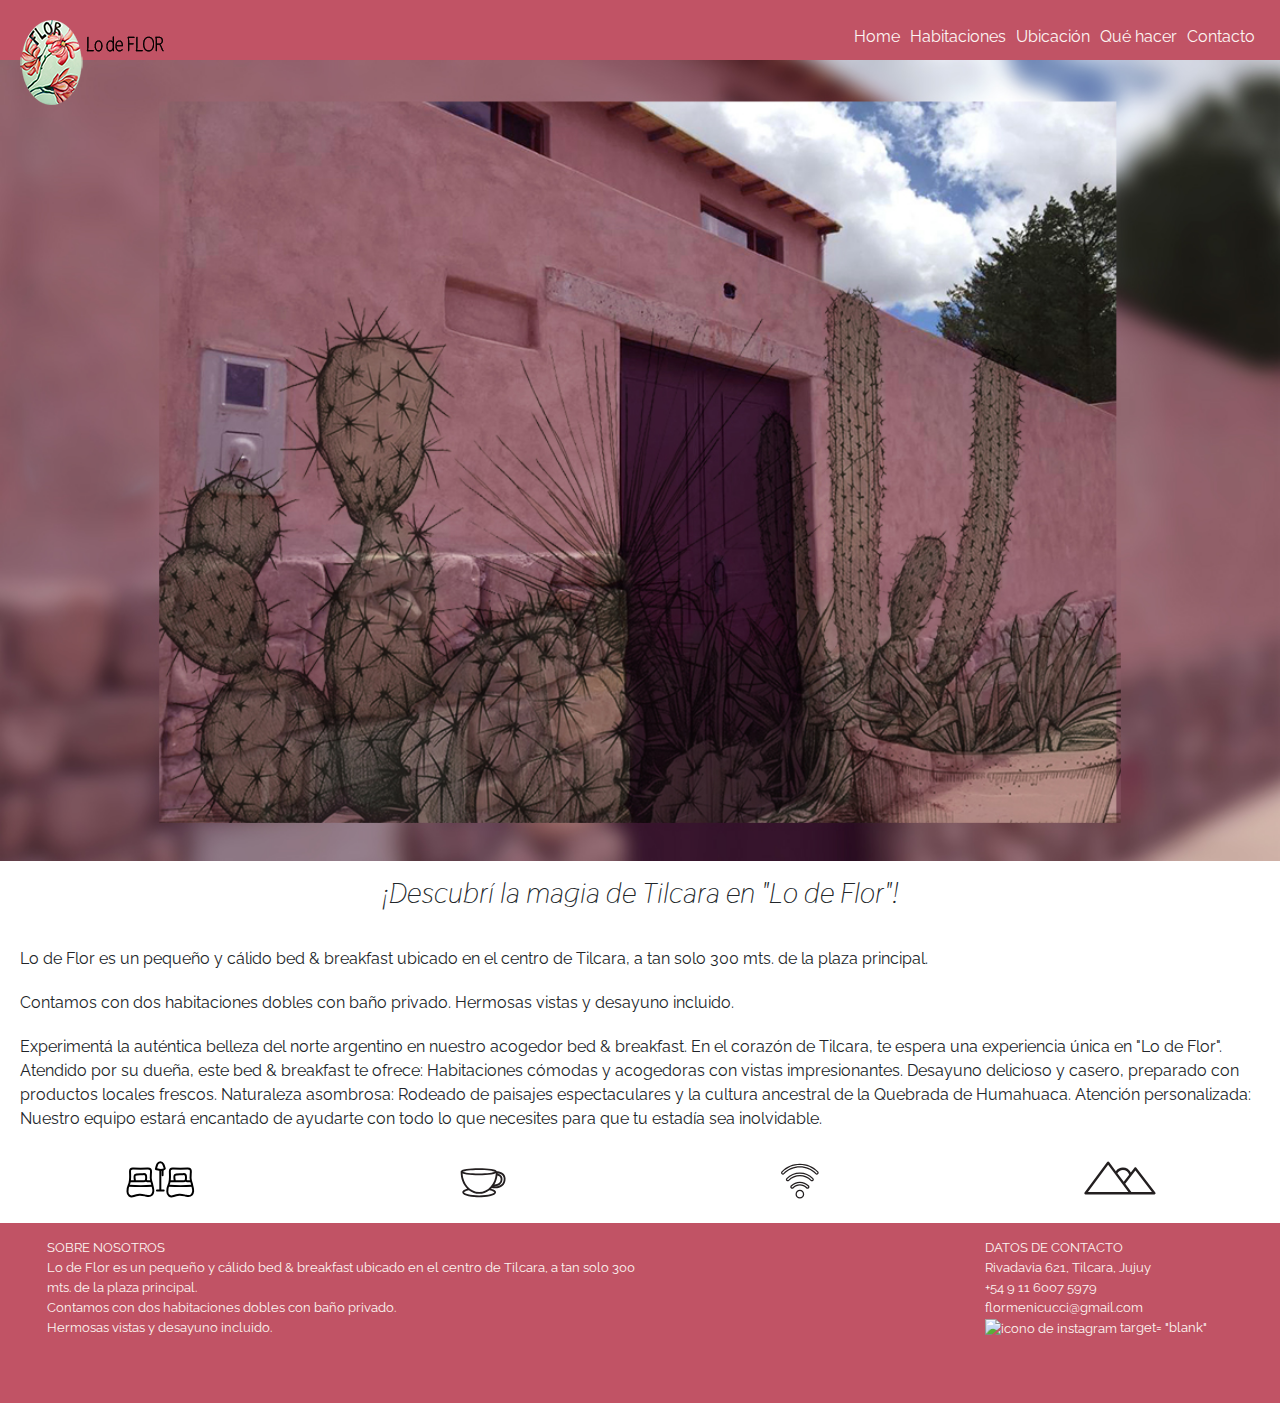
==== index.html @ 1915aa63 "first commit" ====
<!DOCTYPE html>
<html lang="en">
<head>
    <meta charset="UTF-8">
    <meta name="viewport" content="width=device-width, initial-scale=1.0">
    <link rel="preconnect" href="https://fonts.googleapis.com">
    <link rel="preconnect" href="https://fonts.gstatic.com" crossorigin>
    <link href="https://fonts.googleapis.com/css2?family=Raleway:ital,wght@0,100..900;1,100..900&family=Thasadith:ital,wght@0,400;0,700;1,400;1,700&display=swap" rel="stylesheet">
    <title>Lo de Flor en Tilcara</title>
    <link href="https://cdn.jsdelivr.net/npm/bootstrap@5.3.3/dist/css/bootstrap.min.css" rel="stylesheet" integrity="sha384-QWTKZyjpPEjISv5WaRU9OFeRpok6YctnYmDr5pNlyT2bRjXh0JMhjY6hW+ALEwIH" crossorigin="anonymous">
    <link rel="stylesheet" href="./styles/styles.css">
</head>

<body>
    <!-- ctrl + k + c -->
    <!-- Aca comienza la seccion del header -->
   <header>
        <img src="./multimedia/logo-lo-de-flor.png" alt="logo-lo-de-flor" class="logo-flor">
        <nav>
            <ul>
                <li>
                    <a href="" class="hover">Home</a>
                </li>
                <li>
                    <a href="./pages/habitaciones.html" class="hover">Habitaciones</a>
                </li>
                <li>
                    <a href="./pages/ubicacion.html" class="hover">Ubicación</a>
                </li>
                <li>
                    <a href="./pages/quehacer.html" class="hover">Qué hacer</a>
                </li>
                <li>
                    <a href="./pages/contacto.html" class="hover">Contacto</a>
                </li>
            </ul>          
        </nav>
   </header> 
   
   <main>
    <div>
        <!-- Aca va un video con fotos o slide con varias fotos -->
    <section>
        <img src="./multimedia/entrada-lo-de-flor2.jpg" alt="foto-lo-de-flor" class="img">
        <h1 class="titulo-principal">¡Descubrí la magia de Tilcara en "Lo de Flor"!</h1>
        <!-- Breve descripcion del lugar -->
        <p>Lo de Flor es un pequeño y cálido bed & breakfast ubicado en el centro de Tilcara, a tan solo 300 mts. de la plaza principal.</p>
        <p>Contamos con dos habitaciones dobles con baño privado. Hermosas vistas y desayuno incluido.</p>   
    </section>    
    <section>
        <p>Experimentá la auténtica belleza del norte argentino en nuestro acogedor bed & breakfast.
        En el corazón de Tilcara, te espera una experiencia única en "Lo de Flor". Atendido por su dueña, este bed & breakfast te ofrece:
        Habitaciones cómodas y acogedoras con vistas impresionantes.
        Desayuno delicioso y casero, preparado con productos locales frescos.
        Naturaleza asombrosa: Rodeado de paisajes espectaculares y la cultura ancestral de la Quebrada de Humahuaca.
        Atención personalizada: Nuestro equipo estará encantado de ayudarte con todo lo que necesites para que tu estadía sea inolvidable.</p>
    </section>
    <!-- esta seccion para poner iconos de los servicios ofrecidos -->
    <section class="icons">
        <img src="./multimedia/icono-bed.svg" alt="habitacion-doble">
        <img src="./multimedia/icono-desayuno.svg" alt="desayuno">
        <img src="./multimedia/icono-wifi.svg" alt="wifi">
        <img src="./multimedia/icono-naturaleza.svg" alt="Naturaleza">
    </section>
    </div>
   </main>

   <footer>
    <section class="footer-card1">
        <nav>
            <ul>
                <li>
                    SOBRE NOSOTROS
                </li>
                <li>
                    Lo de Flor es un pequeño y cálido bed & breakfast ubicado en el centro de Tilcara, a tan solo 300 mts. de la plaza principal.
                </li>
                <li>
                    Contamos con dos habitaciones dobles con baño privado.
                </li>
                <li>
                    Hermosas vistas y desayuno incluido.
                </li>
            </ul>
        </nav>
    </section>
    <section class="footer-card2">   
        <nav>
            <ul>
                <li>
                    DATOS DE CONTACTO
                </li>
                <li>
                    Rivadavia 621, Tilcara, Jujuy
                </li>
                <li>
                    +54 9 11 6007 5979
                </li>
                <li>
                    flormenicucci@gmail.com
                </li>
                <li> <!-- agregar imagen logo instagram -->
                    <a href="https://www.instagram.com/lodeflortilcara/" target="blank"><img src="" alt="icono de instagram"> target= "blank"</a>
                </li>
            </ul>
        </nav>
    </section>
   </footer>
   <script src="https://cdn.jsdelivr.net/npm/bootstrap@5.3.3/dist/js/bootstrap.bundle.min.js" integrity="sha384-YvpcrYf0tY3lHB60NNkmXc5s9fDVZLESaAA55NDzOxhy9GkcIdslK1eN7N6jIeHz" crossorigin="anonymous"></script>
</body>
</html>
---- styles/styles.css ----
*{
   padding: 0; 
   margin: 0;
}

header {
    display: flex;
    justify-content: space-between;
    padding: 20px;
    background-color:#c15365;
    height: 60px;
    position:sticky;
    top: 0;
}

.logo-flor{
 align-self: flex-start;
 border-radius: 10%;
}

header ul {
    display: flex;
    justify-content: space-between;
    list-style-type: none;
}

a{
    text-decoration: none;
}
header nav ul li {
    display: inline-block;
    margin: 5px;
}

header nav {
    display: flex;
    justify-content: flex-end;
    width: 50%;
    font-family:"raleway";
    color: #fdf6f3;  
}


.titulo-principal {
    display: flex;
    justify-content: center;
    font-family: 'Thasadith';
    font-style: italic;
    font-size: 22pt;
    padding: 15px;
}

.img {
    width: 100%;
}

.titulo-sec {
    font-family: 'Thasadith';
    font-style: italic;
    font-size: 18pt;
    padding: 10px;
}

p {
    font-family: "raleway";
    margin: 20px;
}

.card-container {
    display: grid;
    grid-template-columns: repeat(3,1fr);
    padding: 15px;
    column-gap: 10px;
    row-gap: 10px;
}

.card-info {
    display: flex;
    flex-direction: column;
    border: 1px solid black;
    align-items: center;  
}

.img-card {
    width: 320px;
    height: 200px;  
}

.grilla {
    display: grid;
    grid-template-columns: 1fr 1fr;
    justify-content: center;
    padding: 15px;
    column-gap: 10px;
    row-gap: 15px;
}

.titulo-principal {
    grid-column: 1/4;
    justify-self: center;
}

.icons {
    display: flex;
    justify-content: space-around;
}

footer {
    /*display: flex;*/
    padding: 15px;
    margin-top: 15px;
    display: grid;
    grid-template-columns: repeat(4,1fr);
    height: 180px;
    background-color: #c15365;
    font-family:"raleway";
    font-size: smaller;
    color:#fdf6f3;
}

footer ul {
    list-style-type: none;
}
a{
    text-decoration: none;
    color:#fdf6f3;
}

.footer-card1{
    grid-column: 1/3;
    align-items: center;
}

.footer-card2{
    grid-column: 4/5;
    align-items: center;
}

.hover:hover{
    text-decoration: underline;
    background-color: rgba(224, 140, 178, 0.513);
    color: #ccdac9;
}




@media(max-width:620px){
    /*Despues voy a pasar el menu a menu hamburguesa*/
    header{
        height: 170px;
        padding: 5px;
    }

    .logo-flor{
        flex-direction: column;
    }

    header ul{
        flex-direction: column;
        font-size: smaller; 
    }

    .footer-card1{
        display: none;
    }
}
   

@media(max-width:420px){
    header{
        height: 170px;
        padding: 5px;
    }

    .logo-flor{
     width: 120px;
    }
   
    
   footer{
    font-size: x-small;
    height: 130px ;
   }

   .card-container{
    grid-template-columns: 1fr;
}

}
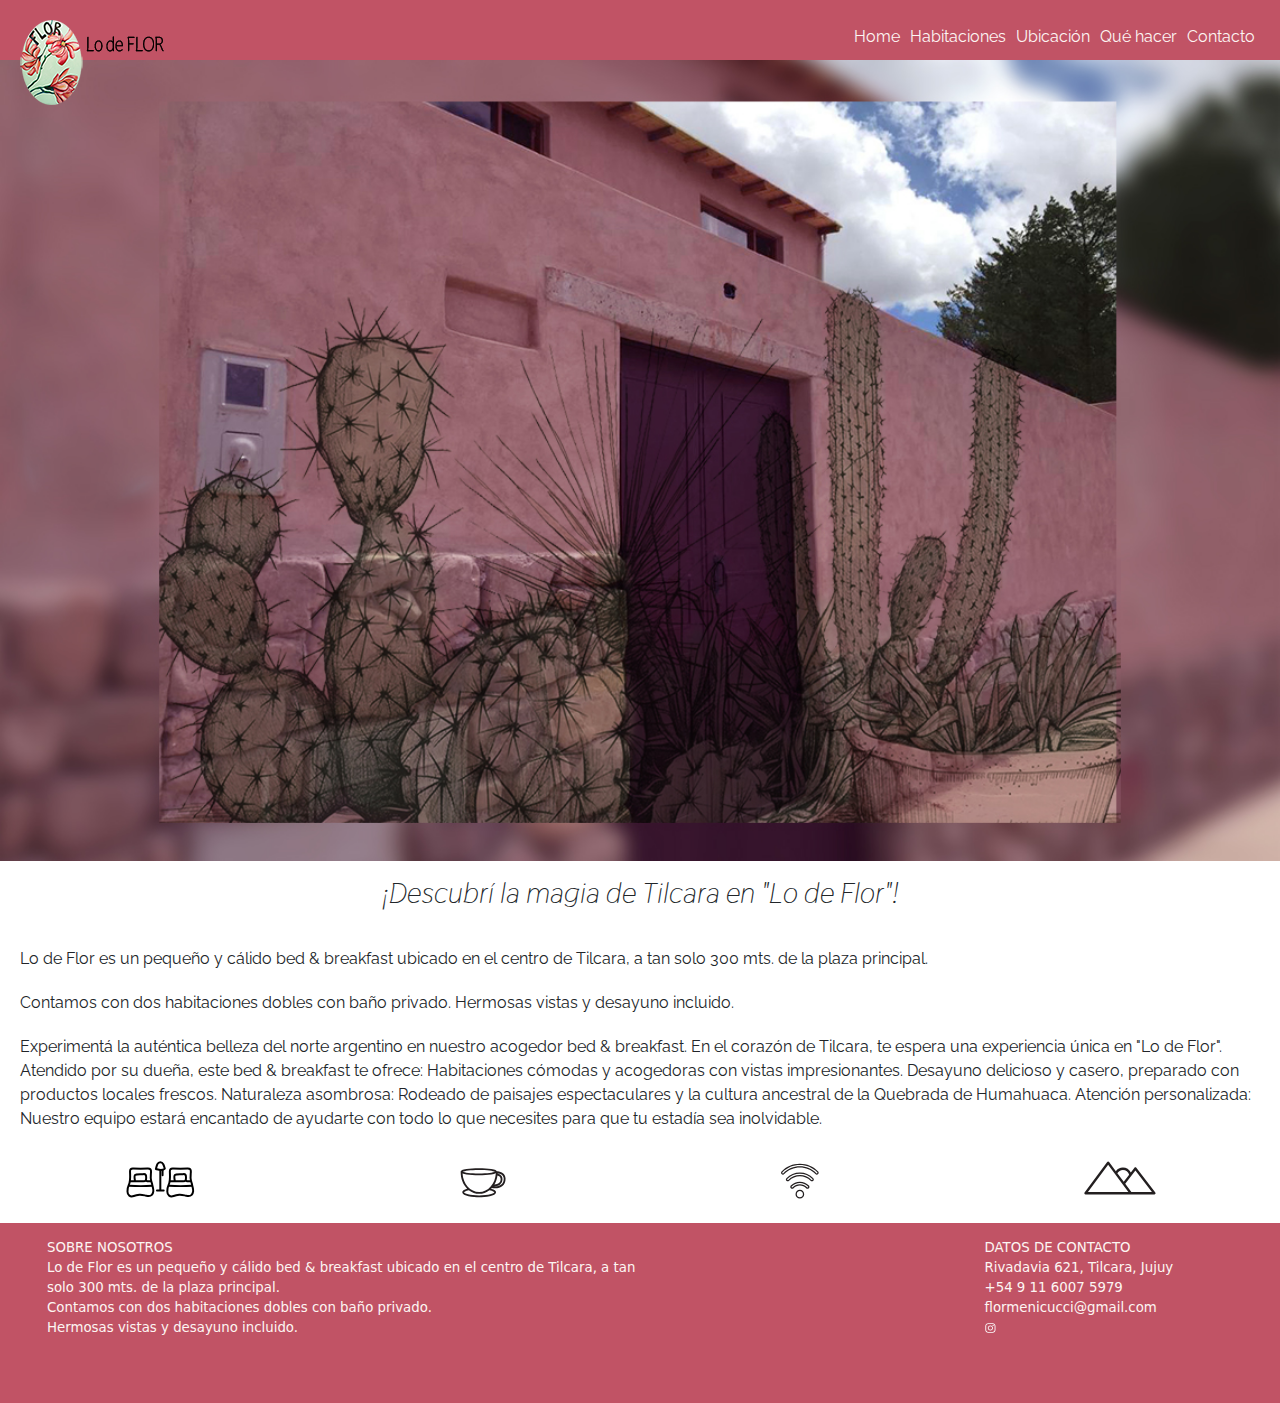
==== commit 381cd853: "usamos sass" ====
--- a/index.html
+++ b/index.html
@@ -8,7 +8,7 @@
     <link href="https://fonts.googleapis.com/css2?family=Raleway:ital,wght@0,100..900;1,100..900&family=Thasadith:ital,wght@0,400;0,700;1,400;1,700&display=swap" rel="stylesheet">
     <title>Lo de Flor en Tilcara</title>
     <link href="https://cdn.jsdelivr.net/npm/bootstrap@5.3.3/dist/css/bootstrap.min.css" rel="stylesheet" integrity="sha384-QWTKZyjpPEjISv5WaRU9OFeRpok6YctnYmDr5pNlyT2bRjXh0JMhjY6hW+ALEwIH" crossorigin="anonymous">
-    <link rel="stylesheet" href="./styles/styles.css">
+    <link rel="stylesheet" href="./css/styles.css">
 </head>
 
 <body>
@@ -79,8 +79,7 @@
                     Contamos con dos habitaciones dobles con baño privado.
                 </li>
                 <li>
-                    Hermosas vistas y desayuno incluido.
-                </li>
+                    Hermosas vistas y desayuno incluido.</li>
             </ul>
         </nav>
     </section>
@@ -100,7 +99,7 @@
                     flormenicucci@gmail.com
                 </li>
                 <li> <!-- agregar imagen logo instagram -->
-                    <a href="https://www.instagram.com/lodeflortilcara/" target="blank"><img src="" alt="icono de instagram"> target= "blank"</a>
+                    <a href="https://www.instagram.com/lodeflortilcara/" target="blank"><img src="./multimedia/logo-instagram.svg" alt="icono de instagram"></a>
                 </li>
             </ul>
         </nav>
--- a/css/styles.css
+++ b/css/styles.css
@@ -0,0 +1,183 @@
+.card-container {
+  display: grid;
+  grid-template-columns: repeat(3, 1fr);
+  padding: 15px;
+  column-gap: 10px;
+  row-gap: 10px;
+}
+
+.card-info {
+  display: flex;
+  flex-direction: column;
+  border: 1px solid black;
+  align-items: center;
+}
+
+.img-card {
+  width: 320px;
+  height: 200px;
+}
+
+* {
+  padding: 0;
+  margin: 0;
+  box-sizing: border-box;
+}
+
+header {
+  display: flex;
+  justify-content: space-between;
+  padding: 20px;
+  background-color: #c15365;
+  height: 60px;
+  position: sticky;
+  top: 0;
+}
+header nav {
+  display: flex;
+  justify-content: flex-end;
+  width: 50%;
+  font-family: "raleway";
+}
+header nav ul {
+  display: flex;
+  justify-content: space-between;
+  list-style-type: none;
+}
+header nav ul li {
+  display: inline-block;
+  margin: 5px;
+}
+header nav ul li a {
+  color: #fdf6f3;
+  text-decoration: none;
+}
+
+.logo-flor {
+  align-self: flex-start;
+  border-radius: 10%;
+}
+
+.hover:hover {
+  text-decoration: underline;
+  background-color: rgba(224, 140, 178, 0.513);
+  color: #ccdac9;
+}
+
+.titulo-principal {
+  display: flex;
+  justify-content: center;
+  font-family: "Thasadith";
+  font-style: italic;
+  font-size: 22pt;
+  padding: 15px;
+}
+
+.img {
+  width: 100%;
+}
+
+.titulo-sec {
+  font-family: "Thasadith";
+  font-style: italic;
+  font-size: 18pt;
+  padding: 10px;
+}
+
+p {
+  font-family: "raleway";
+  margin: 20px;
+}
+
+.grilla {
+  display: grid;
+  grid-template-columns: 1fr 1fr;
+  justify-content: center;
+  padding: 15px;
+  column-gap: 10px;
+  row-gap: 15px;
+}
+
+.titulo-principal {
+  grid-column: 1/4;
+  justify-self: center;
+}
+
+.titulo-principal:hover {
+  color: #c15365;
+  opacity: 80%;
+}
+
+.icons {
+  display: flex;
+  justify-content: space-around;
+  transition: 3s;
+}
+
+.row {
+  transition: 2000ms;
+}
+
+.col-6:hover {
+  opacity: 90%;
+}
+
+.col-12:hover {
+  opacity: 90%;
+}
+
+.card-container {
+  display: grid;
+  grid-template-columns: repeat(3, 1fr);
+  padding: 15px;
+  column-gap: 10px;
+  row-gap: 10px;
+}
+
+.card-info {
+  display: flex;
+  flex-direction: column;
+  border: 1px solid black;
+  align-items: center;
+  transition: 2000ms;
+}
+
+.card-info:hover {
+  transform: rotateY(360deg);
+}
+
+.img-card {
+  height: 200px;
+  width: 320px;
+}
+
+footer {
+  padding: 15px;
+  margin-top: 15px;
+  display: grid;
+  grid-template-columns: repeat(4, 1fr);
+  width: 100%;
+  height: 180px;
+  background-color: #c15365;
+  color: #fdf6f3;
+  font-size: smaller;
+}
+footer ul {
+  list-style-type: none;
+}
+footer ul a {
+  text-decoration: none;
+  color: #fdf6f3;
+}
+
+.footer-card1 {
+  grid-column: 1/3;
+  align-items: center;
+}
+
+.footer-card2 {
+  grid-column: 4/5;
+  align-items: center;
+}
+
+/*# sourceMappingURL=styles.css.map */
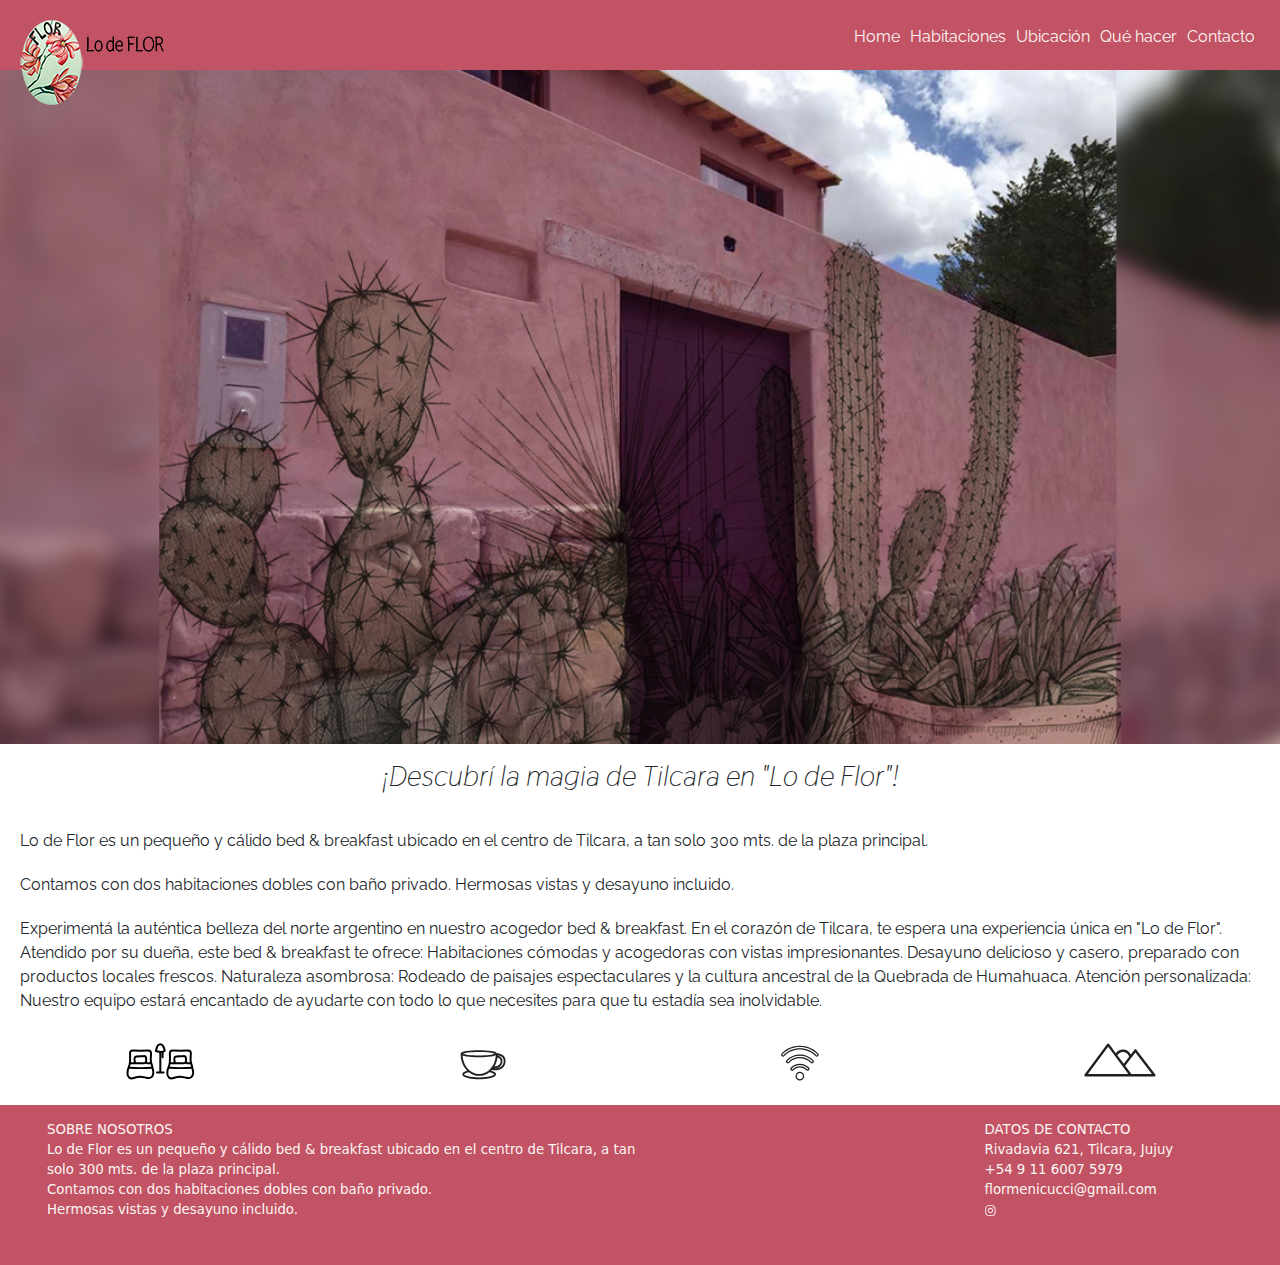
==== commit 1a920e54: "re entrega" ====
--- a/index.html
+++ b/index.html
@@ -9,12 +9,13 @@
     <title>Lo de Flor en Tilcara</title>
     <link href="https://cdn.jsdelivr.net/npm/bootstrap@5.3.3/dist/css/bootstrap.min.css" rel="stylesheet" integrity="sha384-QWTKZyjpPEjISv5WaRU9OFeRpok6YctnYmDr5pNlyT2bRjXh0JMhjY6hW+ALEwIH" crossorigin="anonymous">
     <link rel="stylesheet" href="./css/styles.css">
+    <link rel="stylesheet" href="https://cdnjs.cloudflare.com/ajax/libs/animate.css/4.1.1/animate.min.css"/> 
 </head>
 
 <body>
     <!-- ctrl + k + c -->
     <!-- Aca comienza la seccion del header -->
-   <header>
+    <header>
         <img src="./multimedia/logo-lo-de-flor.png" alt="logo-lo-de-flor" class="logo-flor">
         <nav>
             <ul>
@@ -35,76 +36,78 @@
                 </li>
             </ul>          
         </nav>
-   </header> 
-   
-   <main>
-    <div>
+    </header> 
+ 
+    <main>
+        <div>
         <!-- Aca va un video con fotos o slide con varias fotos -->
-    <section>
-        <img src="./multimedia/entrada-lo-de-flor2.jpg" alt="foto-lo-de-flor" class="img">
-        <h1 class="titulo-principal">¡Descubrí la magia de Tilcara en "Lo de Flor"!</h1>
+            <section>
+                <img src="./multimedia/entrada-lo-de-flor2.jpg" alt="foto-lo-de-flor" class="img">
+                <h1 class="titulo-principal">¡Descubrí la magia de Tilcara en "Lo de Flor"!</h1>
         <!-- Breve descripcion del lugar -->
-        <p>Lo de Flor es un pequeño y cálido bed & breakfast ubicado en el centro de Tilcara, a tan solo 300 mts. de la plaza principal.</p>
-        <p>Contamos con dos habitaciones dobles con baño privado. Hermosas vistas y desayuno incluido.</p>   
-    </section>    
-    <section>
-        <p>Experimentá la auténtica belleza del norte argentino en nuestro acogedor bed & breakfast.
+                <p>Lo de Flor es un pequeño y cálido bed & breakfast ubicado en el centro de Tilcara, a tan solo 300 mts. de la plaza principal.</p>
+                <p>Contamos con dos habitaciones dobles con baño privado. Hermosas vistas y desayuno incluido.</p>   
+            </section>    
+            <section>
+                <p>Experimentá la auténtica belleza del norte argentino en nuestro acogedor bed & breakfast.
         En el corazón de Tilcara, te espera una experiencia única en "Lo de Flor". Atendido por su dueña, este bed & breakfast te ofrece:
         Habitaciones cómodas y acogedoras con vistas impresionantes.
         Desayuno delicioso y casero, preparado con productos locales frescos.
         Naturaleza asombrosa: Rodeado de paisajes espectaculares y la cultura ancestral de la Quebrada de Humahuaca.
         Atención personalizada: Nuestro equipo estará encantado de ayudarte con todo lo que necesites para que tu estadía sea inolvidable.</p>
-    </section>
+            </section>
+        </div>
     <!-- esta seccion para poner iconos de los servicios ofrecidos -->
-    <section class="icons">
-        <img src="./multimedia/icono-bed.svg" alt="habitacion-doble">
-        <img src="./multimedia/icono-desayuno.svg" alt="desayuno">
-        <img src="./multimedia/icono-wifi.svg" alt="wifi">
-        <img src="./multimedia/icono-naturaleza.svg" alt="Naturaleza">
-    </section>
-    </div>
-   </main>
+        <div>
+            <section class="icons"> 
+                <img src="./multimedia/icono-bed.svg" alt="habitacion-doble">
+                <img src="./multimedia/icono-desayuno.svg" alt="desayuno">
+                <img src="./multimedia/icono-wifi.svg" alt="wifi">
+                <img src="./multimedia/icono-naturaleza.svg" alt="Naturaleza">
+            </section>
+        </div>   
+    </main>
 
-   <footer>
-    <section class="footer-card1">
-        <nav>
-            <ul>
-                <li>
-                    SOBRE NOSOTROS
-                </li>
-                <li>
-                    Lo de Flor es un pequeño y cálido bed & breakfast ubicado en el centro de Tilcara, a tan solo 300 mts. de la plaza principal.
-                </li>
-                <li>
-                    Contamos con dos habitaciones dobles con baño privado.
-                </li>
-                <li>
-                    Hermosas vistas y desayuno incluido.</li>
-            </ul>
-        </nav>
-    </section>
-    <section class="footer-card2">   
-        <nav>
-            <ul>
-                <li>
-                    DATOS DE CONTACTO
-                </li>
-                <li>
-                    Rivadavia 621, Tilcara, Jujuy
-                </li>
-                <li>
-                    +54 9 11 6007 5979
-                </li>
-                <li>
-                    flormenicucci@gmail.com
-                </li>
-                <li> <!-- agregar imagen logo instagram -->
-                    <a href="https://www.instagram.com/lodeflortilcara/" target="blank"><img src="./multimedia/logo-instagram.svg" alt="icono de instagram"></a>
-                </li>
-            </ul>
-        </nav>
-    </section>
-   </footer>
-   <script src="https://cdn.jsdelivr.net/npm/bootstrap@5.3.3/dist/js/bootstrap.bundle.min.js" integrity="sha384-YvpcrYf0tY3lHB60NNkmXc5s9fDVZLESaAA55NDzOxhy9GkcIdslK1eN7N6jIeHz" crossorigin="anonymous"></script>
+    <footer>
+            <section class="footer-card1">
+                <nav>
+                    <ul>
+                        <li>
+                        SOBRE NOSOTROS
+                        </li>
+                        <li>
+                        Lo de Flor es un pequeño y cálido bed & breakfast ubicado en el centro de Tilcara, a tan solo 300 mts. de la plaza principal.
+                        </li>
+                        <li>
+                        Contamos con dos habitaciones dobles con baño privado.
+                        </li>
+                        <li>
+                        Hermosas vistas y desayuno incluido.</li>
+                    </ul>
+                </nav>
+            </section>
+            <section class="footer-card2">   
+                <nav>
+                    <ul>
+                        <li>
+                        DATOS DE CONTACTO
+                        </li>
+                        <li>
+                        Rivadavia 621, Tilcara, Jujuy
+                        </li>
+                        <li>
+                        +54 9 11 6007 5979
+                        </li>
+                        <li>
+                        flormenicucci@gmail.com
+                        </li>
+                        <li> <!-- agregar imagen logo instagram -->
+                        <a href="https://www.instagram.com/lodeflortilcara/" target="blank"><img src="./multimedia/logo-instagram.svg" alt="icono de instagram"></a>
+                        </li>
+                    </ul>
+                </nav>
+            </section>
+    </footer>
+<script src="https://cdn.jsdelivr.net/npm/bootstrap@5.3.3/dist/js/bootstrap.bundle.min.js" integrity="sha384-YvpcrYf0tY3lHB60NNkmXc5s9fDVZLESaAA55NDzOxhy9GkcIdslK1eN7N6jIeHz" crossorigin="anonymous"></script>
 </body>
 </html>--- a/css/styles.css
+++ b/css/styles.css
@@ -1,3 +1,4 @@
+
 .card-container {
   display: grid;
   grid-template-columns: repeat(3, 1fr);
@@ -29,10 +30,9 @@
   justify-content: space-between;
   padding: 20px;
   background-color: #c15365;
-  height: 60px;
-  position: sticky;
-  top: 0;
-}
+  height: 70px;
+ }
+ 
 header nav {
   display: flex;
   justify-content: flex-end;
@@ -56,12 +56,13 @@
 .logo-flor {
   align-self: flex-start;
   border-radius: 10%;
+  position: sticky;
 }
 
 .hover:hover {
   text-decoration: underline;
   background-color: rgba(224, 140, 178, 0.513);
-  color: #ccdac9;
+  color: #bfdbb9;
 }
 
 .titulo-principal {
@@ -71,7 +72,8 @@
   font-style: italic;
   font-size: 22pt;
   padding: 15px;
-}
+ }
+
 
 .img {
   width: 100%;
@@ -92,11 +94,11 @@
 .grilla {
   display: grid;
   grid-template-columns: 1fr 1fr;
-  justify-content: center;
   padding: 15px;
   column-gap: 10px;
   row-gap: 15px;
 }
+
 
 .titulo-principal {
   grid-column: 1/4;
@@ -139,10 +141,12 @@
   flex-direction: column;
   border: 1px solid black;
   align-items: center;
-  transition: 2000ms;
+  opacity: 65%;
+  transition:all 2000ms;
 }
 
 .card-info:hover {
+  opacity: 100%;
   transform: rotateY(360deg);
 }
 
@@ -151,13 +155,47 @@
   width: 320px;
 }
 
+.grilla {
+  display: grid;
+  grid-template-columns: 1fr 1fr;
+  padding: 15px;
+  column-gap: 10px;
+  row-gap: 10px;
+}
+
+
+.d-block {
+  width: 500px;
+  height: 700px;
+}
+
+.boton {
+  background-color: #bfdbb9;
+  width: 70px;
+  border-radius: 10%;
+  border: 0cm;
+}
+
+.form-control {
+  border-color: #bfdbb9;
+}
+
+.form-select {
+  border-color: #bfdbb9;
+}
+
+.form-coment {
+  border-color: #bfdbb9;
+}
+
+
 footer {
   padding: 15px;
   margin-top: 15px;
   display: grid;
   grid-template-columns: repeat(4, 1fr);
   width: 100%;
-  height: 180px;
+  height: 160px;
   background-color: #c15365;
   color: #fdf6f3;
   font-size: smaller;
@@ -180,4 +218,54 @@
   align-items: center;
 }
 
+@media(max-width:620px){
+    
+    header{
+        height: 170px;
+        padding: 5px;
+    }
+
+    .logo-flor{
+        flex-direction: column;
+    }
+
+    header ul{
+        flex-direction: column;
+        font-size: smaller; 
+    }
+
+    .footer-card1{
+        display: none;
+    }
+}
+   
+
+@media(max-width:420px){
+    header{
+        height: 170px;
+        padding: 5px;
+    }
+
+    .logo-flor{
+     width: 120px;
+    }
+   
+    
+   footer{
+    font-size: x-small;
+    height: 130px ;
+   }
+
+   .card-container{
+    grid-template-columns: 1fr;
+}
+
+  .card-container2{
+    grid-template-columns: 1fr;
+  }
+
+  .carousel-item {
+    align-self: center;
+  }
+}
 /*# sourceMappingURL=styles.css.map */
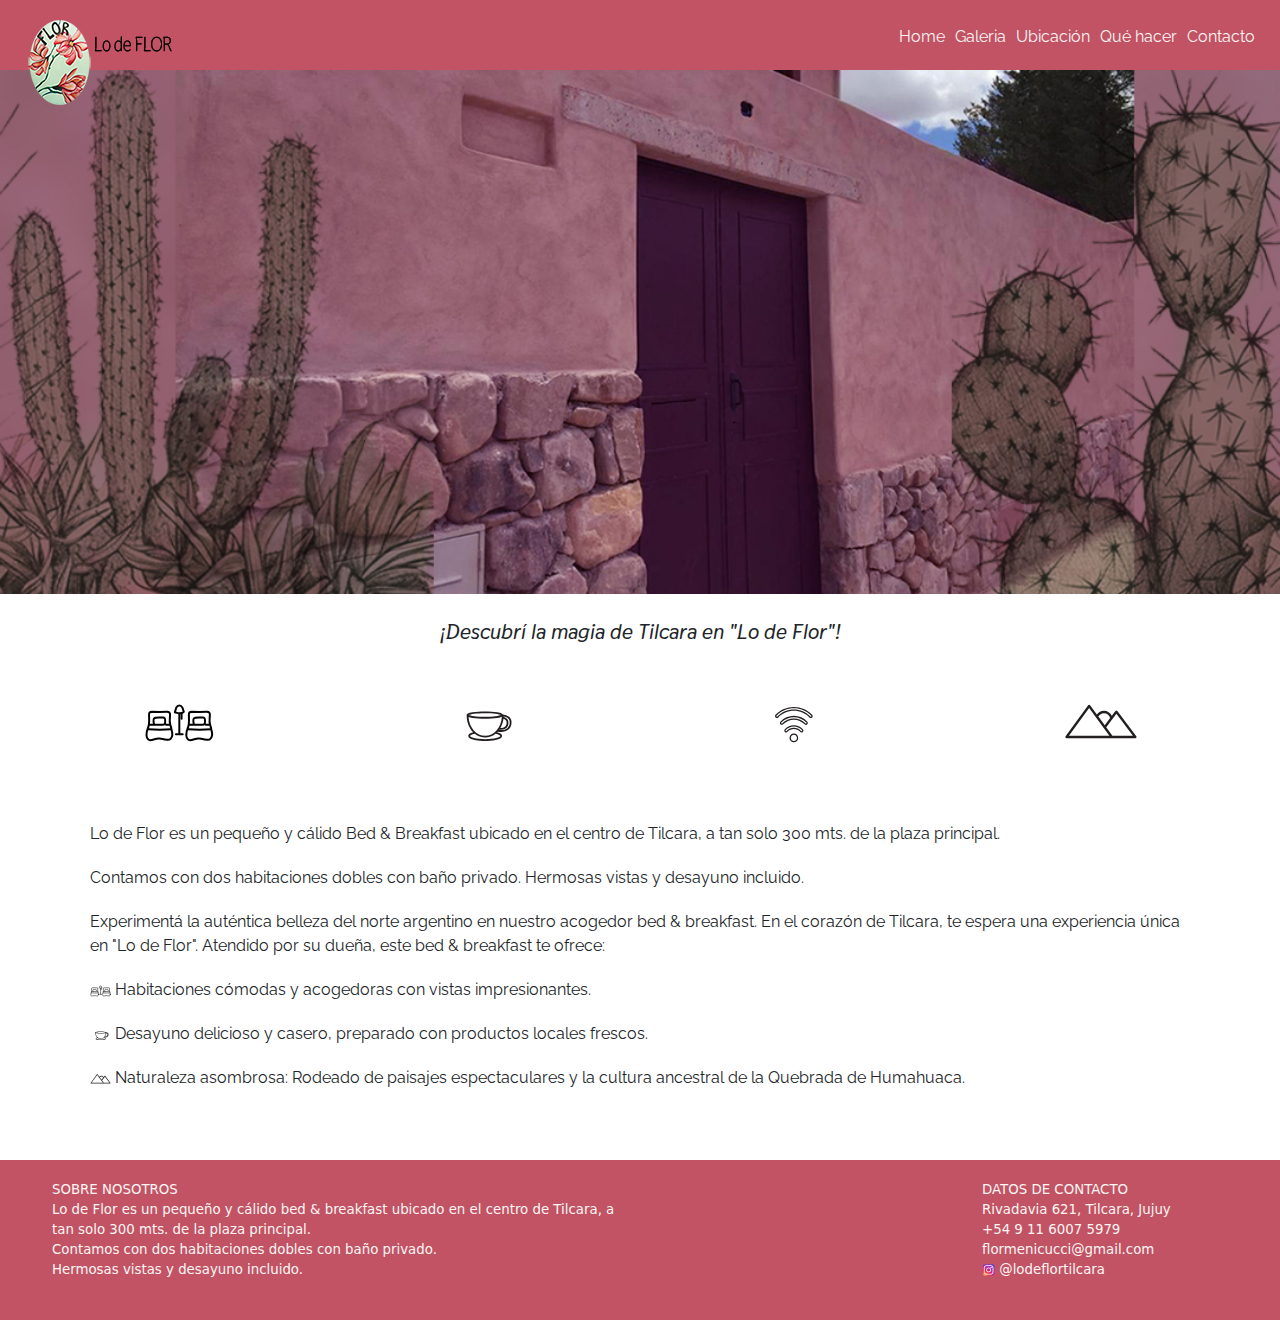
==== commit 5d45fe40: "proyecto final" ====
--- a/index.html
+++ b/index.html
@@ -3,27 +3,31 @@
 <head>
     <meta charset="UTF-8">
     <meta name="viewport" content="width=device-width, initial-scale=1.0">
+    <meta name="description" content="Disfruta de una estancia inolvidable en nuestro acogedor Bed & Breakfast en Tilcara, Jujuy. Habitaciones privadas, desayuno casero y atención personalizada. ¡Reserva hoy!">
+    <meta name="keywords" content="Bed and breakfast en Tilcara, Alojamiento en Tilcara,B&B en Tilcara, Hospedaje en Tilcara, Casa de huéspedes en Tilcara, Alojamiento con desayuno en Tilcara, Habitaciones privadas en Tilcara, Tilcara Jujuy alojamiento, Turismo en Tilcara, Vacaciones en Tilcara, Escapada a Tilcara, Hospedaje con desayuno en Tilcara, Bed and breakfast en Jujuy, Alojamiento acogedor en Tilcara, Donde hospedarse en Tilcara">
     <link rel="preconnect" href="https://fonts.googleapis.com">
     <link rel="preconnect" href="https://fonts.gstatic.com" crossorigin>
     <link href="https://fonts.googleapis.com/css2?family=Raleway:ital,wght@0,100..900;1,100..900&family=Thasadith:ital,wght@0,400;0,700;1,400;1,700&display=swap" rel="stylesheet">
-    <title>Lo de Flor en Tilcara</title>
     <link href="https://cdn.jsdelivr.net/npm/bootstrap@5.3.3/dist/css/bootstrap.min.css" rel="stylesheet" integrity="sha384-QWTKZyjpPEjISv5WaRU9OFeRpok6YctnYmDr5pNlyT2bRjXh0JMhjY6hW+ALEwIH" crossorigin="anonymous">
+    <link href="https://unpkg.com/aos@2.3.1/dist/aos.css" rel="stylesheet">
+    <link rel="stylesheet" href="https://cdnjs.cloudflare.com/ajax/libs/animate.css/4.1.1/animate.min.css"/>
     <link rel="stylesheet" href="./css/styles.css">
-    <link rel="stylesheet" href="https://cdnjs.cloudflare.com/ajax/libs/animate.css/4.1.1/animate.min.css"/> 
+    <link rel="shortcut icon" href="./multimedia/favicon.ico" type="image/x-icon">
+    <title>B&B Lo de Flor -  Alojamiento en Tilcara</title>   
 </head>
 
 <body>
     <!-- ctrl + k + c -->
     <!-- Aca comienza la seccion del header -->
     <header>
-        <img src="./multimedia/logo-lo-de-flor.png" alt="logo-lo-de-flor" class="logo-flor">
+        <a href=""><img src="./multimedia/logo-lo-de-flor.png" alt="logo-lo-de-flor" class="logo-flor"></a>  
         <nav>
             <ul>
                 <li>
                     <a href="" class="hover">Home</a>
                 </li>
                 <li>
-                    <a href="./pages/habitaciones.html" class="hover">Habitaciones</a>
+                    <a href="./pages/galeria.html" class="hover">Galeria</a>
                 </li>
                 <li>
                     <a href="./pages/ubicacion.html" class="hover">Ubicación</a>
@@ -39,31 +43,26 @@
     </header> 
  
     <main>
+    <!-- Aca va un video con fotos o slide con varias fotos -->
         <div>
-        <!-- Aca va un video con fotos o slide con varias fotos -->
-            <section>
-                <img src="./multimedia/entrada-lo-de-flor2.jpg" alt="foto-lo-de-flor" class="img">
-                <h1 class="titulo-principal">¡Descubrí la magia de Tilcara en "Lo de Flor"!</h1>
-        <!-- Breve descripcion del lugar -->
-                <p>Lo de Flor es un pequeño y cálido bed & breakfast ubicado en el centro de Tilcara, a tan solo 300 mts. de la plaza principal.</p>
-                <p>Contamos con dos habitaciones dobles con baño privado. Hermosas vistas y desayuno incluido.</p>   
-            </section>    
-            <section>
-                <p>Experimentá la auténtica belleza del norte argentino en nuestro acogedor bed & breakfast.
-        En el corazón de Tilcara, te espera una experiencia única en "Lo de Flor". Atendido por su dueña, este bed & breakfast te ofrece:
-        Habitaciones cómodas y acogedoras con vistas impresionantes.
-        Desayuno delicioso y casero, preparado con productos locales frescos.
-        Naturaleza asombrosa: Rodeado de paisajes espectaculares y la cultura ancestral de la Quebrada de Humahuaca.
-        Atención personalizada: Nuestro equipo estará encantado de ayudarte con todo lo que necesites para que tu estadía sea inolvidable.</p>
-            </section>
-        </div>
-    <!-- esta seccion para poner iconos de los servicios ofrecidos -->
-        <div>
+            <img src="./multimedia/entrada-lo-de-flor2.jpg" alt="foto-alojamiento" class="img">
+            <h1 class="titulo-principal">¡Descubrí la magia de Tilcara en "Lo de Flor"!</h1>         
+       
             <section class="icons"> 
                 <img src="./multimedia/icono-bed.svg" alt="habitacion-doble">
-                <img src="./multimedia/icono-desayuno.svg" alt="desayuno">
+                <img src="./multimedia/icono-desayuno.svg" alt="desayuno-casero">
                 <img src="./multimedia/icono-wifi.svg" alt="wifi">
                 <img src="./multimedia/icono-naturaleza.svg" alt="Naturaleza">
+            </section>
+         
+            <section class="descripcion"> <!-- Breve descripcion del lugar -->
+                <p class="descripcion-txt">Lo de Flor es un pequeño y cálido Bed & Breakfast ubicado en el centro de Tilcara, a tan solo 300 mts. de la plaza principal.</p>
+                <p class="descripcion-txt">Contamos con dos habitaciones dobles con baño privado. Hermosas vistas y desayuno incluido.</p>    
+                <p class="descripcion-txt">Experimentá la auténtica belleza del norte argentino en nuestro acogedor bed & breakfast.
+                    En el corazón de Tilcara, te espera una experiencia única en "Lo de Flor". Atendido por su dueña, este bed & breakfast te ofrece:</p>    
+                <p class="descripcion-txt"><img src="./multimedia/icono-bed2.svg" alt="habitacion-doble">  Habitaciones cómodas y acogedoras con vistas impresionantes.</p>
+                <p class="descripcion-txt"><img src="./multimedia/icono-desayuno2.svg" alt=""> Desayuno delicioso y casero, preparado con productos locales frescos.</p>    
+                <p class="descripcion-txt"><img src="./multimedia/icono-naturaleza2.svg" alt=""> Naturaleza asombrosa: Rodeado de paisajes espectaculares y la cultura ancestral de la Quebrada de Humahuaca.</p> 
             </section>
         </div>   
     </main>
@@ -90,24 +89,26 @@
                 <nav>
                     <ul>
                         <li>
-                        DATOS DE CONTACTO
+                            DATOS DE CONTACTO
                         </li>
                         <li>
-                        Rivadavia 621, Tilcara, Jujuy
+                            Rivadavia 621, Tilcara, Jujuy
                         </li>
                         <li>
-                        +54 9 11 6007 5979
+                            +54 9 11 6007 5979
                         </li>
                         <li>
-                        flormenicucci@gmail.com
+                            flormenicucci@gmail.com
                         </li>
-                        <li> <!-- agregar imagen logo instagram -->
-                        <a href="https://www.instagram.com/lodeflortilcara/" target="blank"><img src="./multimedia/logo-instagram.svg" alt="icono de instagram"></a>
+                        <li> 
+                            <a href="https://www.instagram.com/lodeflortilcara/" target="blank"><img src="./multimedia/logo-instagram2.svg" alt="logo-de-instagram"></a>
+                            @lodeflortilcara
                         </li>
                     </ul>
                 </nav>
             </section>
     </footer>
+<script src="https://unpkg.com/aos@2.3.1/dist/aos.js"></script>
 <script src="https://cdn.jsdelivr.net/npm/bootstrap@5.3.3/dist/js/bootstrap.bundle.min.js" integrity="sha384-YvpcrYf0tY3lHB60NNkmXc5s9fDVZLESaAA55NDzOxhy9GkcIdslK1eN7N6jIeHz" crossorigin="anonymous"></script>
 </body>
 </html>--- a/css/styles.css
+++ b/css/styles.css
@@ -1,23 +1,3 @@
-
-.card-container {
-  display: grid;
-  grid-template-columns: repeat(3, 1fr);
-  padding: 15px;
-  column-gap: 10px;
-  row-gap: 10px;
-}
-
-.card-info {
-  display: flex;
-  flex-direction: column;
-  border: 1px solid black;
-  align-items: center;
-}
-
-.img-card {
-  width: 320px;
-  height: 200px;
-}
 
 * {
   padding: 0;
@@ -25,6 +5,7 @@
   box-sizing: border-box;
 }
 
+/*Aca estilos del header*/
 header {
   display: flex;
   justify-content: space-between;
@@ -47,7 +28,10 @@
 header nav ul li {
   display: inline-block;
   margin: 5px;
-}
+  animation: flipInX; 
+  animation-duration: 2s; 
+}
+
 header nav ul li a {
   color: #fdf6f3;
   text-decoration: none;
@@ -57,12 +41,24 @@
   align-self: flex-start;
   border-radius: 10%;
   position: sticky;
-}
+  display: inline-block;
+  margin: 0 0.5rem;
+  animation: flipInX; 
+  animation-duration: 2s; 
+  }
 
 .hover:hover {
-  text-decoration: underline;
   background-color: rgba(224, 140, 178, 0.513);
   color: #bfdbb9;
+  border-bottom-style: solid;
+  border-width: 1.5px; 
+}
+
+/*Aca estilos main-index-los h1 y h2-parrafos*/
+
+.titulo-encabezado {
+  display: flex;
+  justify-content: center;
 }
 
 .titulo-principal {
@@ -70,79 +66,91 @@
   justify-content: center;
   font-family: "Thasadith";
   font-style: italic;
-  font-size: 22pt;
-  padding: 15px;
+  font-weight: bold;
+  font-size: 16pt;
+  padding: 25px;
+  margin: 0 0.5rem;
+  animation: pulse; 
+  animation-duration: 1s; 
+  animation-delay: 3s;
  }
 
-
-.img {
+ .img {
   width: 100%;
 }
 
 .titulo-sec {
   font-family: "Thasadith";
   font-style: italic;
-  font-size: 18pt;
+  font-weight: bold;
+  font-size: 12pt;
   padding: 10px;
+}
+
+.titulo-principal {
+  grid-column: 1/4;
+  justify-self: center;
+}
+
+.icons {
+  display: flex;
+  justify-content: space-around;
+  margin: 25px;
+}
+
+.descripcion {
+  padding: 20px;
+  margin: 30px;
+}
+
+.descripcion-txt {
+  margin: 20px;
+  font-size: 12pt;
 }
 
 p {
   font-family: "raleway";
-  margin: 20px;
-}
-
+  margin: 10px;
+  padding-left: 20px;
+  padding-right: 20px;
+  font-size: 10pt;
+}
+
+/*Aca estilos main-ubicacion*/
 .grilla {
   display: grid;
   grid-template-columns: 1fr 1fr;
-  padding: 15px;
+  align-content: space-around;
+  padding: 20px;
   column-gap: 10px;
   row-gap: 15px;
 }
 
-
-.titulo-principal {
-  grid-column: 1/4;
-  justify-self: center;
-}
-
-.titulo-principal:hover {
-  color: #c15365;
-  opacity: 80%;
-}
-
-.icons {
-  display: flex;
-  justify-content: space-around;
-  transition: 3s;
-}
-
-.row {
-  transition: 2000ms;
-}
-
-.col-6:hover {
-  opacity: 90%;
-}
-
-.col-12:hover {
-  opacity: 90%;
-}
-
+.dibujo-map {
+  border-radius: 5%;
+  width: 100%;
+  height: 70%;
+}
+
+/*Aca estilos main-que hacer*/
 .card-container {
   display: grid;
   grid-template-columns: repeat(3, 1fr);
   padding: 15px;
-  column-gap: 10px;
-  row-gap: 10px;
+  column-gap: 15px;
+  row-gap: 15px;
 }
 
 .card-info {
   display: flex;
   flex-direction: column;
-  border: 1px solid black;
-  align-items: center;
+  border: 1px solid #bfdbb9;
+  border-radius: 1%;
+  align-items: flex-start;
+  font-size: 10pt;
   opacity: 65%;
-  transition:all 2000ms;
+  animation: zoomIn;
+  animation-duration: 2s;
 }
 
 .card-info:hover {
@@ -155,42 +163,85 @@
   width: 320px;
 }
 
-.grilla {
+.row {
+  transition: 2000ms;
+}
+
+.col-6:hover {
+  opacity: 90%;
+}
+
+.col-12:hover {
+  opacity: 90%;
+}
+
+/*Aca estilos main-contacto*/
+.grilla-contacto {
   display: grid;
   grid-template-columns: 1fr 1fr;
-  padding: 15px;
-  column-gap: 10px;
-  row-gap: 10px;
-}
-
-
-.d-block {
-  width: 500px;
-  height: 700px;
+  padding: 10px;
+  column-gap: 20px;
+  row-gap: 15px;
+  align-content: space-around;
 }
 
 .boton {
-  background-color: #bfdbb9;
   width: 70px;
+  height: 30px;
   border-radius: 10%;
-  border: 0cm;
+  border-style: solid;
+  border-color: #bfdbb9;
+  border-width: 1px;
+  background-color: #eef5ec;
+}
+
+.boton:hover {
+ background-color: #bfdbb9;
+ border-color: grey;
+ border-width: 1px;
+}
+
+form {
+  font-size: 9pt; 
+}
+
+.formulario {
+  border-right: 1px solid #bfdbb9;
+  padding: 10px;
 }
 
 .form-control {
   border-color: #bfdbb9;
+  font-size: x-small;
+  background-color: #eef5ec;
 }
 
 .form-select {
   border-color: #bfdbb9;
+  font-size: x-small;
+  background-color: #eef5ec;
 }
 
 .form-coment {
-  border-color: #bfdbb9;
-}
-
-
+  border-color: #b8f6aa;
+  margin: 10px;
+}
+
+.datos-contacto {
+  list-style-type: none;
+  text-decoration: none;
+  font-size: smaller;
+  padding-left: 5px;
+  padding-top: 5px;
+}
+
+iframe {
+  margin-top: 5px;
+}
+
+/*Aca estilos footer*/
 footer {
-  padding: 15px;
+  padding: 20px;
   margin-top: 15px;
   display: grid;
   grid-template-columns: repeat(4, 1fr);
@@ -218,54 +269,68 @@
   align-items: center;
 }
 
-@media(max-width:620px){
+@media(max-width:620px) {
     
-    header{
+    header {
         height: 170px;
         padding: 5px;
     }
 
-    .logo-flor{
+    .logo-flor {
         flex-direction: column;
     }
 
-    header ul{
+    header ul {
         flex-direction: column;
         font-size: smaller; 
     }
 
-    .footer-card1{
+    .footer-card1 {
         display: none;
     }
 }
    
 
-@media(max-width:420px){
-    header{
-        height: 170px;
+@media(max-width:420px) {
+    header {
+        height: 160px;
         padding: 5px;
     }
 
-    .logo-flor{
-     width: 120px;
+    header ul li {
+        margin: 5px;
+    }
+
+    .logo-flor {
+      width: 120px;
+    }
+
+    .descripcion {
+      margin: 10px;
+      padding: 10px;
     }
    
-    
-   footer{
-    font-size: x-small;
-    height: 130px ;
-   }
-
-   .card-container{
-    grid-template-columns: 1fr;
-}
-
-  .card-container2{
-    grid-template-columns: 1fr;
-  }
-
-  .carousel-item {
-    align-self: center;
-  }
+   footer {
+      font-size: x-small;
+      height: 130px ;
+    }
+
+   .card-container {
+      grid-template-columns: 1fr;
+    }
+
+  .grilla {
+      grid-template-columns: 1fr;
+    }
+  
+  iframe {
+      height: 300px;
+      width: 350px;;
+    }
+
+  .grilla-contacto {
+      grid-template-columns: 1fr; 
+}
+
 }
 /*# sourceMappingURL=styles.css.map */
